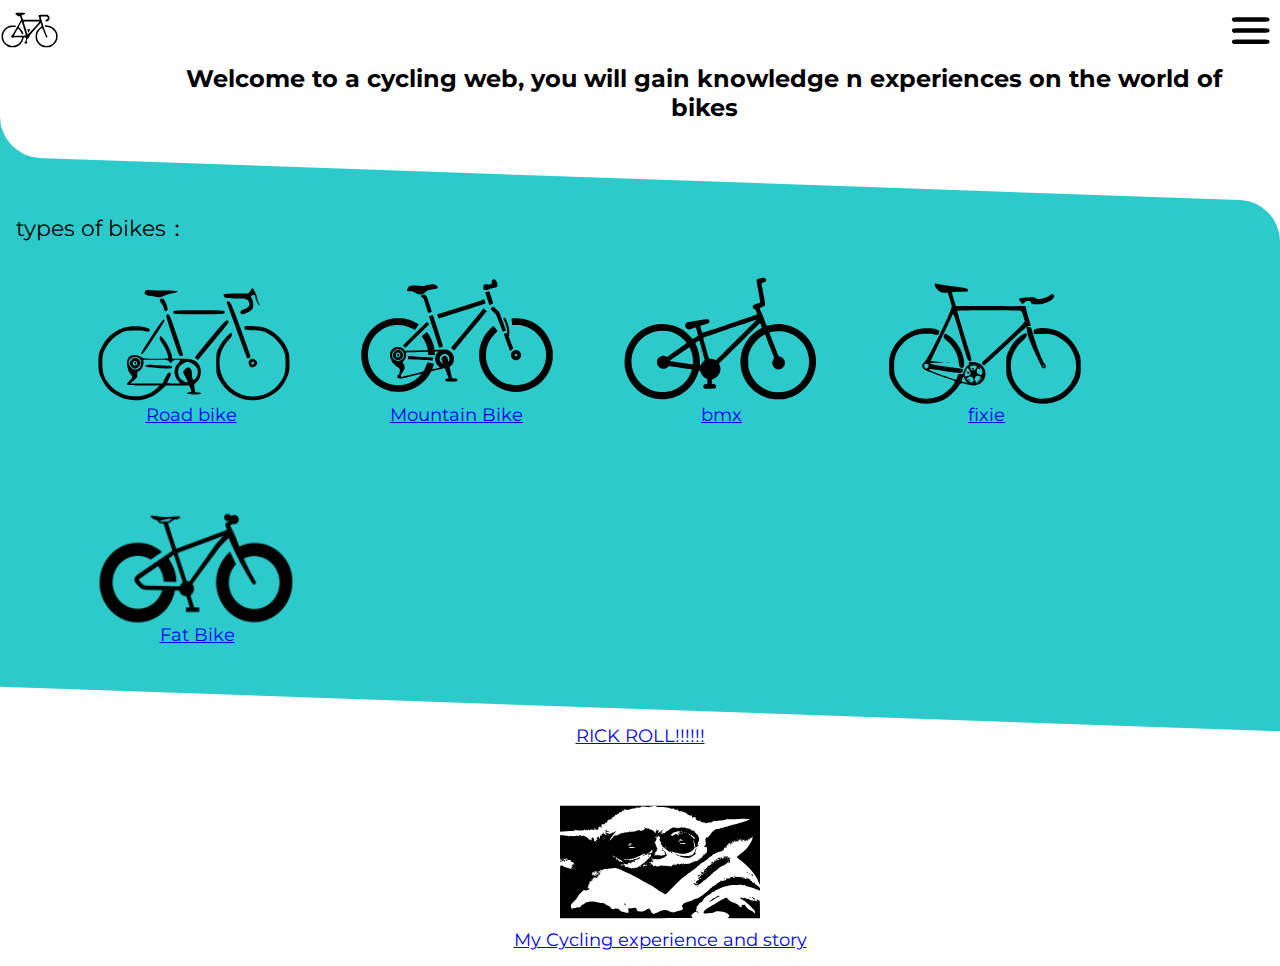
==== html/index.html @ b232b6c2 "finished about page, started road bike pg" ====
<!DOCTYPE html>
<html lang="en">
<head>
    <meta charset="UTF-8">
    <meta name="viewport" content="width=device-width, initial-scale=1.0">
    <meta http-equiv="X-UA-Compatible" content="ie=edge">
    <title>The World of Cycling</title>
    <link rel="stylesheet" href="../css/main.css">
</head>
<body>
    <div class = "container">
        <header>
            <a href="index.html" class="hide-desktop">
                <img src="../images/bike_icon.svg" alt="bike pic icon" class="icon" style="width:60px;height:60px">
            </a>
            <h1>Welcome to a cycling web, you will gain knowledge n experiences on the world of bikes</h1>            
        </header>
        
        <nav class="head">
            <a href="#" class="hide-desktop">
                <img src="../images/menu.svg" alt="menuicon" class="menu" id="menu">
            </a>
            <ul class="show-desktop hide-mobile" id="nava">
                <li id="close" class="clost-btn">
                    <img src = "../images/close-icon.svg" class="close-icon" alt="close-icon">
                </li>
                <li><a href="index.html">home</a></li>
                <li><a href="about.html">about</a></li>
                <li><a href="contact.html">contact</a></li>
                <li><a href="#">memes</a></li>
            </ul>
        </nav>        
    </div>

    <div>
        <p></p>
    </div>
    
    <div class="blue-container">
        <div class = "container">
            <p class="intro">types of bikes：</p>
            <nav>
                <ul class="bikes" id="NavBikes" >
                    
                    <li>
                        <a href="road.html">
                            <img src="../images/roadBike.svg" alt="road" class="road" id ="road" style="width:200px;height:200px">
                            <p>Road bike</p>
                        </a>
                    </li>
                    <li>
                        <a href="https://www.youtube.com/watch?v=yotOZVELSMc">
                            <img src="../images/mtb.svg" alt="mtb" class="mtb" id ="mtb" style="width:200px;height:200px">
                            <p>Mountain Bike</p>
                        </a>
                    </li>
                
                
                    <li>
                        <a href="https://www.youtube.com/watch?v=danm2Kgxozo">
                            <img src="../images/bmx.svg" alt="bmx" class="bmx" id ="bmx" style="width:200px;height:200px">
                            <p>bmx</p>
                        </a>
                    </li>
                    <li>
                        <a href="#">
                            <img src="../images/fixie.svg" alt="fixie" class="fixie" id ="fixie"  style="width:200px;height:200px">
                            <p>fixie</p>
                        </a>
                    </li>
                    <li>
                        <a href="#">
                            <img src="../images/fatBike.png" alt="fatBike" class="fat" id ="fatBike"  style="width:212px;height:200px">
                            <p>Fat Bike</p>
                        </a>
                    </li>
                                          
                </ul>            
            </nav>
        </div>
    </div>
    

    <div class = "bg-container">
        <div class = "sec-container">
            <a href="https://www.youtube.com/watch?v=dQw4w9WgXcQ">
                <p>RICK ROLL!!!!!!</p>
            </a>
            <ul >
                <li class = "bb">
                    <figure>
                        <a href="#" class = "MyStory">
                            <img src="../images/bbyoda.svg" alt="my cycling" id="bike"  style="width:200px;height:200px"> 
                            <p>My Cycling experience and story</p>
                        </a>
                    </figure>
                </li>
                
            </ul>
        </div>
    </div>
    <script src="../javaScript/index.js"></script>

</body>
</html>
---- css/main.css ----
@import url('https://fonts.googleapis.com/css?family=Montserrat:400,600');
body {
    margin: 0;
    background: white;
    font-family: 'Montserrat', sans-serif;
}

p, blockquote {
    font-size: 1.1em;
    line-height: 1em;
    list-style-type: none;
}

h1 {
    background-color: transparent;
    position: absolute;
    margin-left: 10%;
    text-align: center;
    font-size: 1.5em;
    padding: 2em;
}

header {
    display: flex;
    justify-content: space-between;
}

.container {
    text-align: center;
}

.show-desktop {
    list-style-type: none;
}

.hide-mobile {
    display: none;    
}
.menu {
    width: 40px;
    height: 40px;
    position: absolute;
    top: 10px;
    right: 10px;
}

.blue-container{
    background: rgb(44, 202, 202);
    margin-top: 35%; 
    list-style-type: none;   
    padding: 1em;
    border-top-right-radius: 40px;
    transform: skewY(2deg);
}

.intro {
    text-align: left;
    transform: skewY(-2deg);
    font-size: 1.4em;
}
.blue-container:before {
    content: "";
    width: 40px;
    height: 40px;
    background-color: rgb(44, 202, 202);
    position: absolute;
    top: -39px;
    left: 0;
    z-index: -2;
}
.blue-container:after {
    content: "";
    width: 80px;
    height: 80px;
    background-color: white;
    top: -80px;
    position: absolute;
    left: 0;
    border-radius: 50%;
    z-index: -1;
}

.blue-container ul{
    transform: skewY(-2deg);
}

.blue-container ul li {
    margin-bottom: 1em;
    margin-left: 2.9%;
    margin-right: 2.5%;  
    list-style-type: none;
    align-items: center;
}

.blue-container ul li p {
    margin-top: -2em;
}

.bg-container {
    text-align: center;    
}
.bb {
    list-style-type: none;
}
.bg-container ul li p{
    margin-top: -2em;
}
.fat {
    fill-opacity: 0;
    background-color: rgb(44, 202, 202);
}
.head ul{
    position: fixed;
    width: 25.1%;
    top: 0;
    right: 0;
    text-align:left;
    background: rgb(75, 74, 74);
    height: 100%;
    z-index: 10;
    padding-top: 3em;
    padding-left: 0%;
}
.head ul li{
    align-self:left;

}
.head ul li a {
    
    color: white;
    padding: 1em;
    text-decoration: none;
    text-align: left;
    display: block;
    width: 100%;    
    background-color: rgb(85, 90, 90);
}

.head ul li a:hover {
    background-color: rgb(146, 141, 141);
}

.close-icon {
    width: 20px;
    height: 20px;
    background-color:rgb(75, 74, 74);
    cursor: pointer;
}

.close-icon:hover {
    background-color: rgb(184, 182, 182);
}


@media only screen and (min-width: 650px) {

    .blue-container {
        margin-top: 19%;
    }

    .bikes {
        display: flex;
        -webkit-flex-wrap: wrap;
        flex-wrap: wrap;          
    }

    .blue-container ul li img{
        width: 5%;
        align-items: center;
    }
}
@media only screen and (min-width: 1024px) {
    .blue-container {
        margin-top: 9%;
    }
    .blue-container ul {
        display: flex;
        
        margin-top: -2%;
        
        
    }

}
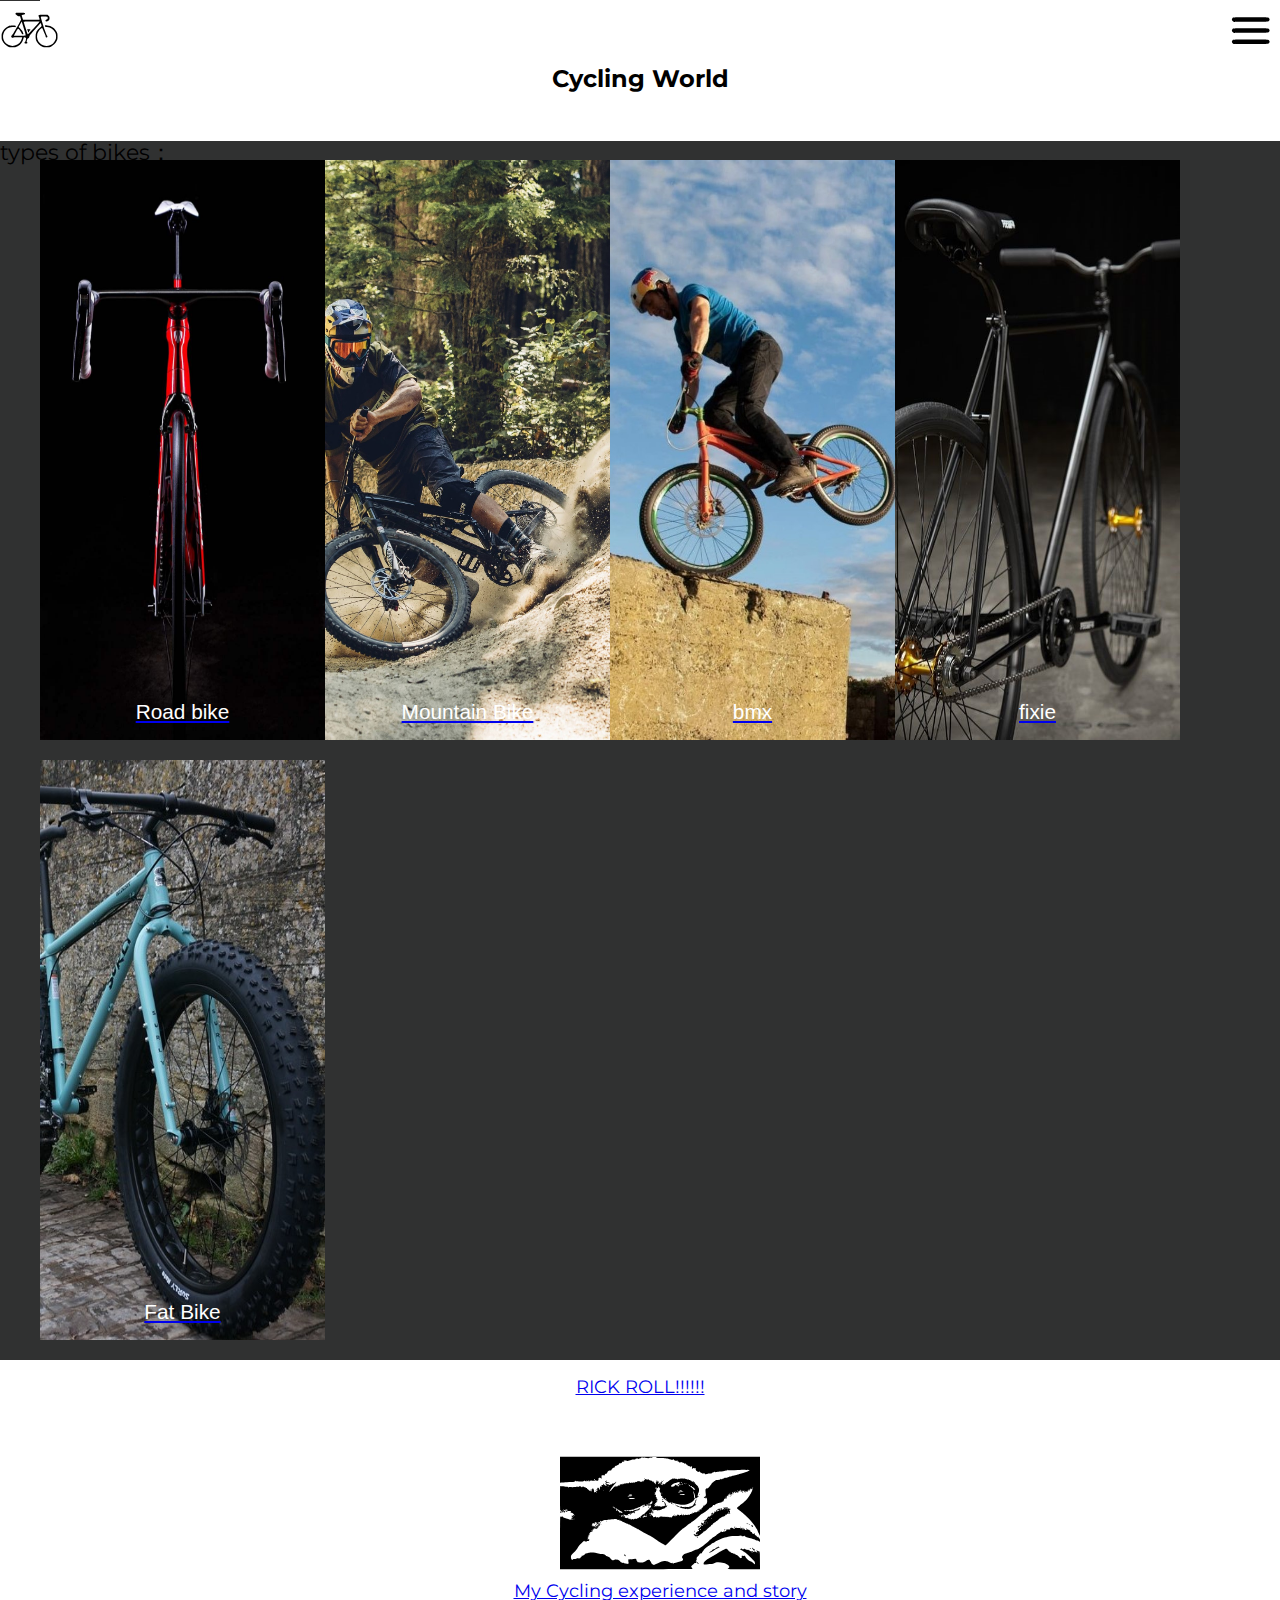
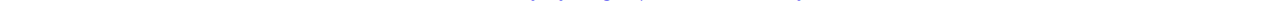
==== commit 8869f56e: "Redo main page" ====
--- a/html/index.html
+++ b/html/index.html
@@ -13,9 +13,11 @@
             <a href="index.html" class="hide-desktop">
                 <img src="../images/bike_icon.svg" alt="bike pic icon" class="icon" style="width:60px;height:60px">
             </a>
-            <h1>Welcome to a cycling web, you will gain knowledge n experiences on the world of bikes</h1>            
+            <h1>Cycling World</h1>            
         </header>
-        
+        <div>
+            
+        </div>
         <nav class="head">
             <a href="#" class="hide-desktop">
                 <img src="../images/menu.svg" alt="menuicon" class="menu" id="menu">
@@ -44,13 +46,13 @@
                     
                     <li>
                         <a href="road.html">
-                            <img src="../images/roadBike.svg" alt="road" class="road" id ="road" style="width:200px;height:200px">
+                            <img src="../images/aRoad.jpg" alt="road" class="road" id ="road">
                             <p>Road bike</p>
                         </a>
                     </li>
                     <li>
                         <a href="https://www.youtube.com/watch?v=yotOZVELSMc">
-                            <img src="../images/mtb.svg" alt="mtb" class="mtb" id ="mtb" style="width:200px;height:200px">
+                            <img src="../images/amtb.jpg" alt="mtb" class="mtb" id ="mtb">
                             <p>Mountain Bike</p>
                         </a>
                     </li>
@@ -58,19 +60,19 @@
                 
                     <li>
                         <a href="https://www.youtube.com/watch?v=danm2Kgxozo">
-                            <img src="../images/bmx.svg" alt="bmx" class="bmx" id ="bmx" style="width:200px;height:200px">
+                            <img src="../images/aBMX.jpg" alt="bmx" class="bmx" id ="bmx">
                             <p>bmx</p>
                         </a>
                     </li>
                     <li>
                         <a href="#">
-                            <img src="../images/fixie.svg" alt="fixie" class="fixie" id ="fixie"  style="width:200px;height:200px">
+                            <img src="../images/afixie.jpg" alt="fixie" class="fixie" id ="fixie">
                             <p>fixie</p>
                         </a>
                     </li>
                     <li>
                         <a href="#">
-                            <img src="../images/fatBike.png" alt="fatBike" class="fat" id ="fatBike"  style="width:212px;height:200px">
+                            <img src="../images/fatBike.jpg" alt="fatBike" class="fat" id ="fatBike">
                             <p>Fat Bike</p>
                         </a>
                     </li>
--- a/css/main.css
+++ b/css/main.css
@@ -12,12 +12,12 @@
 }
 
 h1 {
+    width: 100%;
     background-color: transparent;
     position: absolute;
-    margin-left: 10%;
     text-align: center;
     font-size: 1.5em;
-    padding: 2em;
+    margin-top: 5%;
 }
 
 header {
@@ -45,24 +45,25 @@
 }
 
 .blue-container{
-    background: rgb(44, 202, 202);
-    margin-top: 35%; 
+    background: rgb(48, 49, 49);
+    margin-top: 5%; 
     list-style-type: none;   
-    padding: 1em;
-    border-top-right-radius: 40px;
-    transform: skewY(2deg);
+    
+
 }
 
 .intro {
     text-align: left;
-    transform: skewY(-2deg);
+    
     font-size: 1.4em;
 }
+
+
 .blue-container:before {
     content: "";
     width: 40px;
     height: 40px;
-    background-color: rgb(44, 202, 202);
+    background-color: rgb(49, 49, 49);
     position: absolute;
     top: -39px;
     left: 0;
@@ -81,19 +82,22 @@
 }
 
 .blue-container ul{
-    transform: skewY(-2deg);
+    
 }
 
 .blue-container ul li {
     margin-bottom: 1em;
-    margin-left: 2.9%;
-    margin-right: 2.5%;  
+    
+    
     list-style-type: none;
     align-items: center;
 }
 
 .blue-container ul li p {
     margin-top: -2em;
+    color: white;
+    font-family: 'Lucida Sans', 'Lucida Sans Regular', 'Lucida Grande', 'Lucida Sans Unicode', Geneva, Verdana, sans-serif;
+    font-size: 1.3em;
 }
 
 .bg-container {
@@ -105,10 +109,7 @@
 .bg-container ul li p{
     margin-top: -2em;
 }
-.fat {
-    fill-opacity: 0;
-    background-color: rgb(44, 202, 202);
-}
+
 .head ul{
     position: fixed;
     width: 25.1%;
@@ -152,10 +153,11 @@
 }
 
 
-@media only screen and (min-width: 650px) {
+
+@media only screen and (min-width: 450px) {
 
     .blue-container {
-        margin-top: 19%;
+        margin-top:9%;
     }
 
     .bikes {
@@ -165,13 +167,14 @@
     }
 
     .blue-container ul li img{
-        width: 5%;
+        height: 580px;
+        width: 285px;
         align-items: center;
     }
 }
 @media only screen and (min-width: 1024px) {
     .blue-container {
-        margin-top: 9%;
+        margin-top: 6%;
     }
     .blue-container ul {
         display: flex;
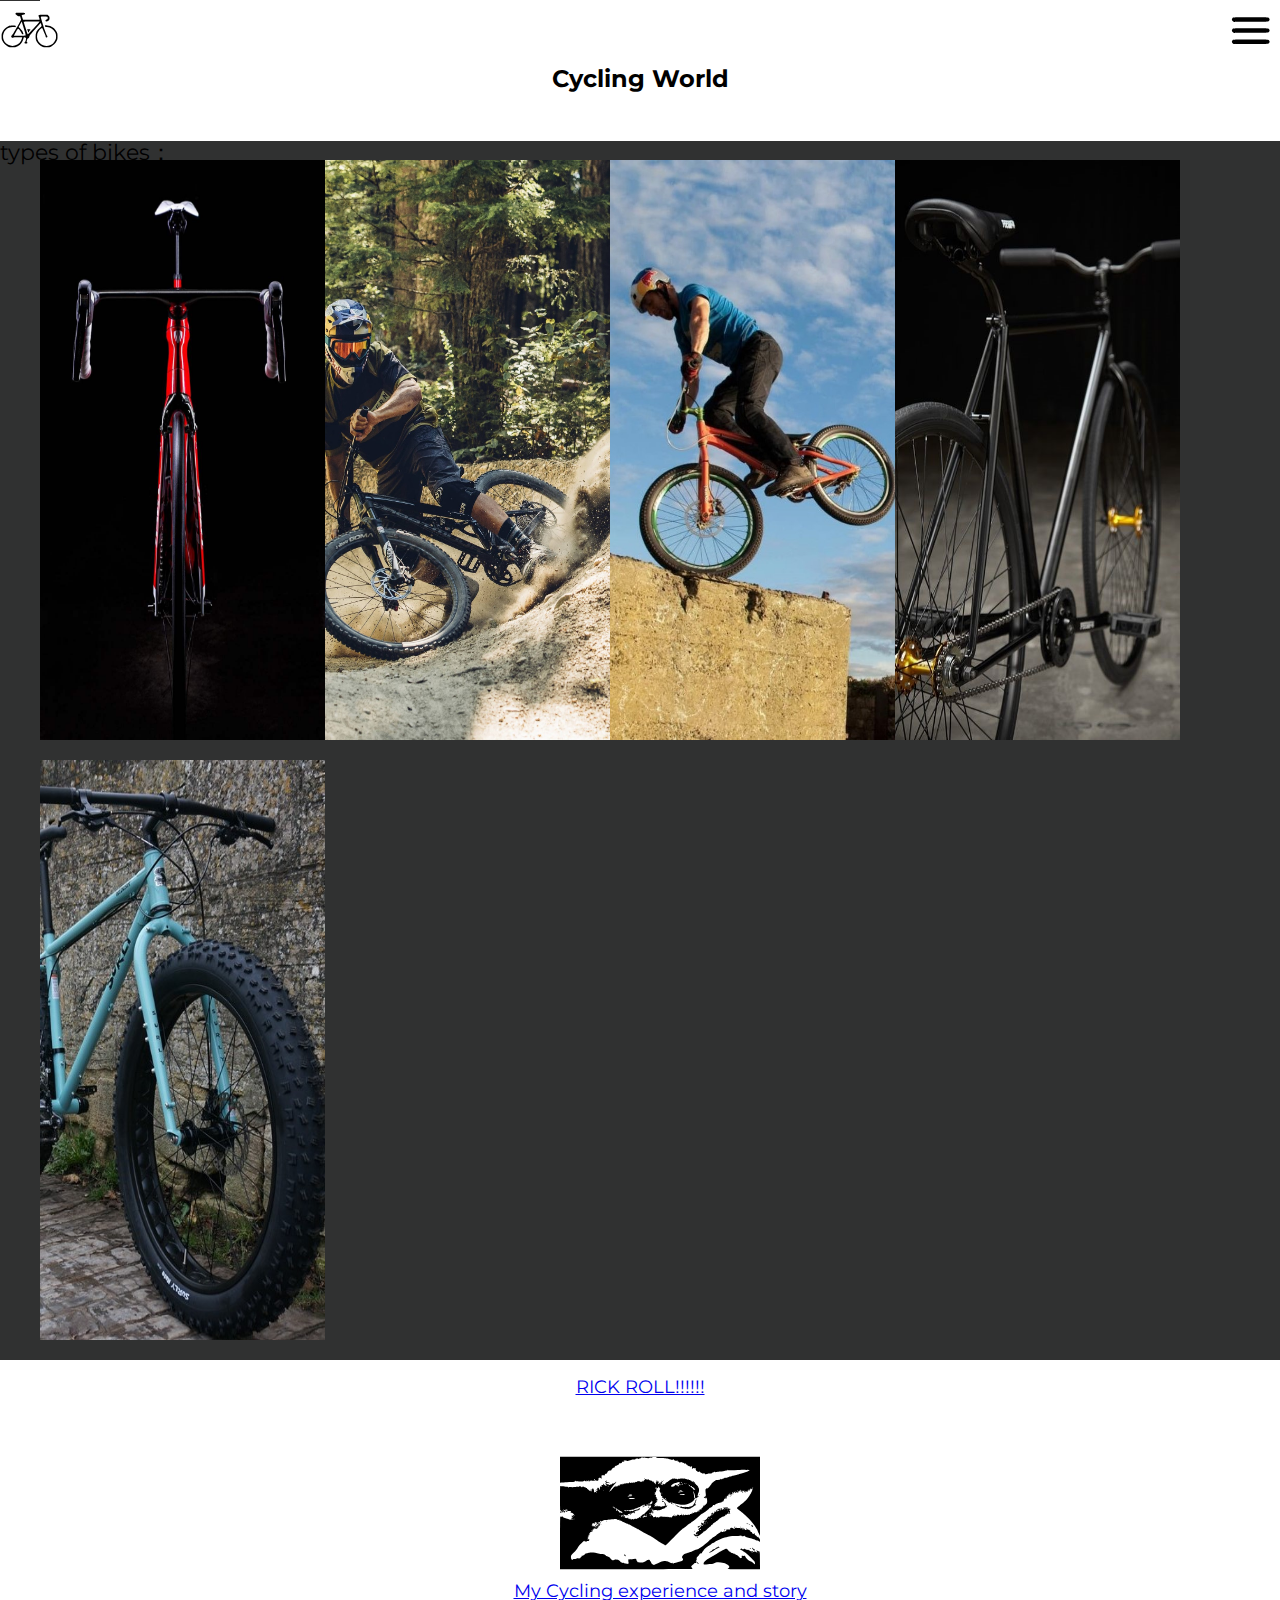
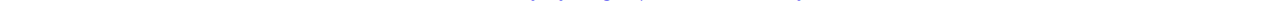
==== commit f42c1cb6: "Added opacity effect on main page" ====
--- a/html/index.html
+++ b/html/index.html
@@ -45,36 +45,49 @@
                 <ul class="bikes" id="NavBikes" >
                     
                     <li>
-                        <a href="road.html">
+                        <div class = "imgcontainer">
                             <img src="../images/aRoad.jpg" alt="road" class="road" id ="road">
-                            <p>Road bike</p>
-                        </a>
+                            <a class = "rb" href="road.html">
+                               <p>Road Bike</p>
+                            </a>
+                        </div>                        
                     </li>
+
                     <li>
-                        <a href="https://www.youtube.com/watch?v=yotOZVELSMc">
+                        <div class = "imgcontainer">
                             <img src="../images/amtb.jpg" alt="mtb" class="mtb" id ="mtb">
-                            <p>Mountain Bike</p>
-                        </a>
-                    </li>
-                
+                            <a class = "mtb" href="https://www.youtube.com/watch?v=yotOZVELSMc">
+                                <p>Mountain </p>
+                                <p> Bike</p>
+                            </a>
+                        </div>                        
+                    </li>                
                 
                     <li>
-                        <a href="https://www.youtube.com/watch?v=danm2Kgxozo">
+                        <div class = "imgcontainer">
                             <img src="../images/aBMX.jpg" alt="bmx" class="bmx" id ="bmx">
-                            <p>bmx</p>
+                            <a class = "bmx" href="https://www.youtube.com/watch?v=danm2Kgxozo">
+                                <p>BMX Bike</p>
+                            </a>  
+                        </div>                        
+                    </li>
+
+                    <li>
+                        <div class = "imgcontainer">
+                            <img src="../images/afixie.jpg" alt="fixie" class="fixie" id ="fixie">
+                        <a class = "fix" href="#">
+                            <p>Fixed Gear</p>
                         </a>
+                        </div>                        
                     </li>
+
                     <li>
-                        <a href="#">
-                            <img src="../images/afixie.jpg" alt="fixie" class="fixie" id ="fixie">
-                            <p>fixie</p>
-                        </a>
-                    </li>
-                    <li>
-                        <a href="#">
+                        <div class = "imgcontainer">
                             <img src="../images/fatBike.jpg" alt="fatBike" class="fat" id ="fatBike">
-                            <p>Fat Bike</p>
-                        </a>
+                            <a class = "fat" href="#">
+                                <p>Fat Bike</p>
+                            </a> 
+                        </div>                        
                     </li>
                                           
                 </ul>            
--- a/css/main.css
+++ b/css/main.css
@@ -48,13 +48,10 @@
     background: rgb(48, 49, 49);
     margin-top: 5%; 
     list-style-type: none;   
-    
-
 }
 
 .intro {
-    text-align: left;
-    
+    text-align: left;    
     font-size: 1.4em;
 }
 
@@ -81,25 +78,41 @@
     z-index: -1;
 }
 
-.blue-container ul{
-    
-}
-
 .blue-container ul li {
     margin-bottom: 1em;
-    
-    
     list-style-type: none;
     align-items: center;
 }
 
-.blue-container ul li p {
-    margin-top: -2em;
+.imgcontainer {
+    position: relative;
+    text-align: center;
+    color: white;
+}
+
+.imgcontainer a{
+    position: absolute;
+    top: 40%;
+    left: 28%;
     color: white;
     font-family: 'Lucida Sans', 'Lucida Sans Regular', 'Lucida Grande', 'Lucida Sans Unicode', Geneva, Verdana, sans-serif;
     font-size: 1.3em;
+    background-color: rgb(0, 0, 0);
+    text-align: center;
+    padding: 5px;
 }
 
+.imgcontainer a{
+    opacity: 0;
+}
+
+.imgcontainer:hover{
+    opacity: 0.6;
+}
+
+.imgcontainer:hover a{
+    opacity: 1;
+}
 .bg-container {
     text-align: center;    
 }
@@ -152,8 +165,6 @@
     background-color: rgb(184, 182, 182);
 }
 
-
-
 @media only screen and (min-width: 450px) {
 
     .blue-container {
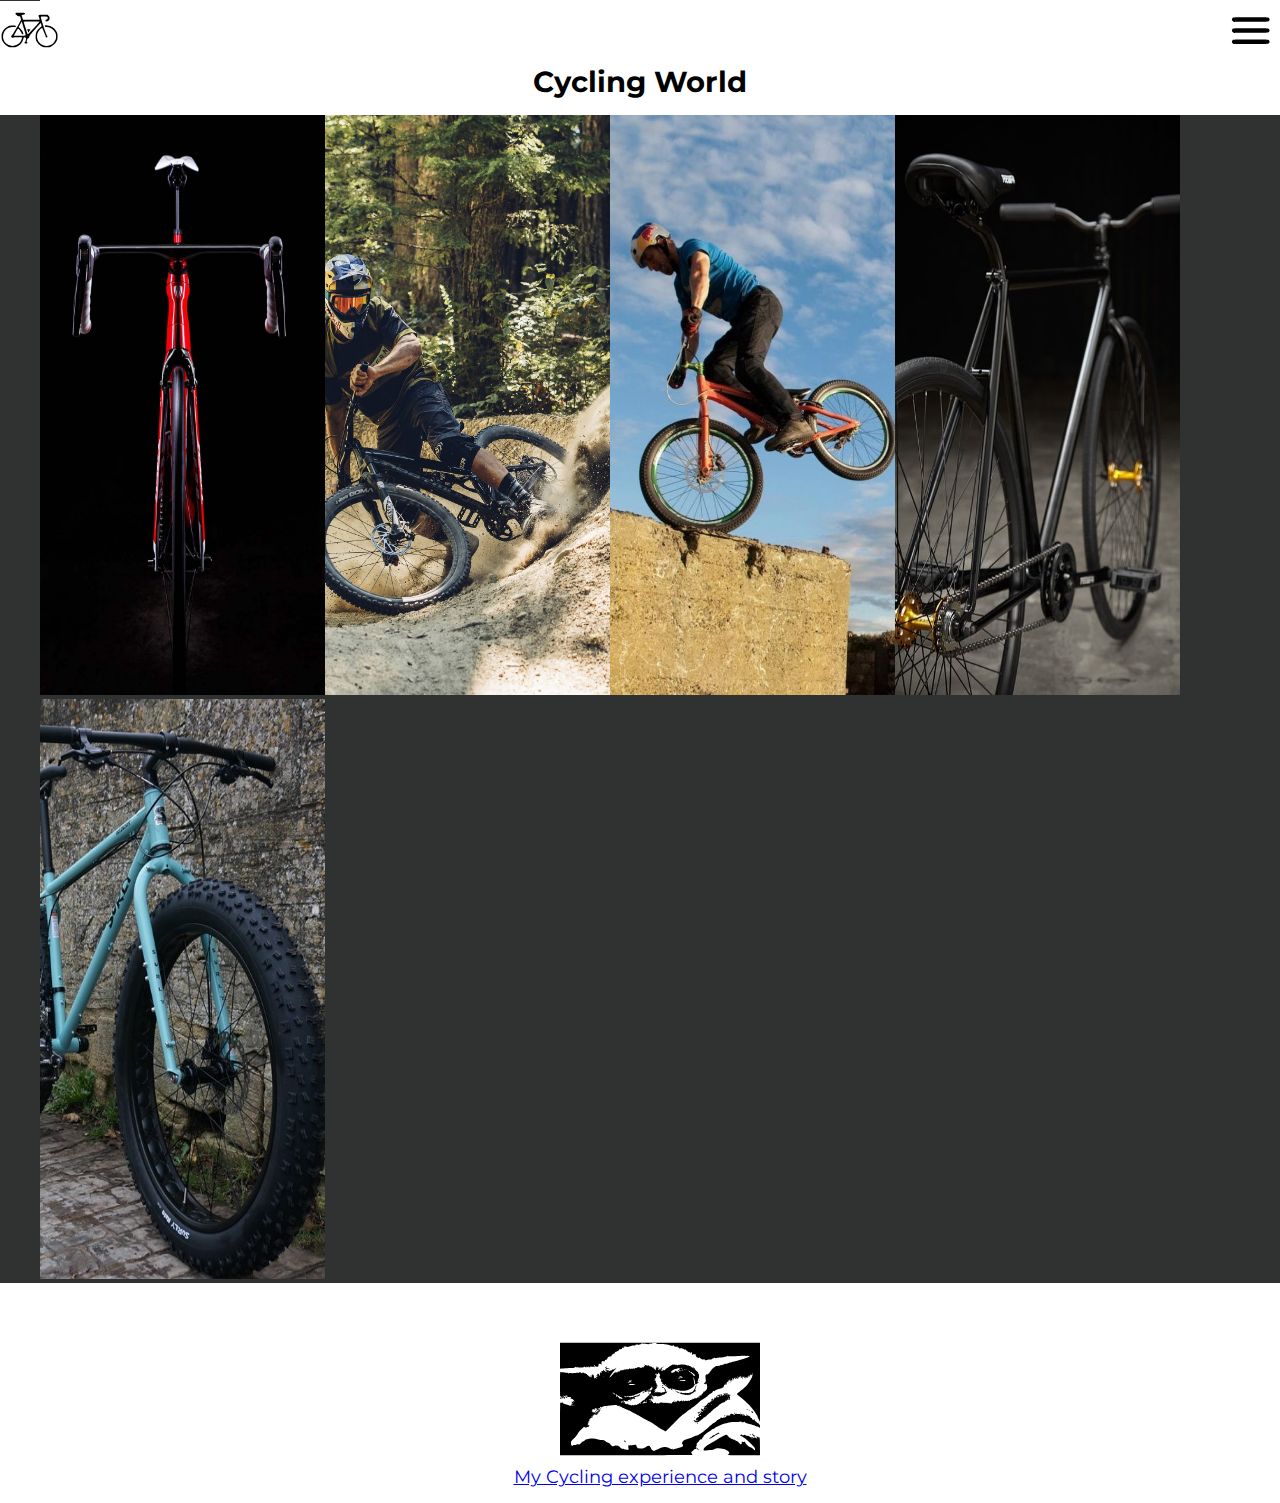
==== commit eb343f5f: "update on main page" ====
--- a/html/index.html
+++ b/html/index.html
@@ -15,8 +15,11 @@
             </a>
             <h1>Cycling World</h1>            
         </header>
-        <div>
-            
+    <div>
+        
+    <div class = "intro">
+
+    </div>
         </div>
         <nav class="head">
             <a href="#" class="hide-desktop">
@@ -40,7 +43,6 @@
     
     <div class="blue-container">
         <div class = "container">
-            <p class="intro">types of bikes：</p>
             <nav>
                 <ul class="bikes" id="NavBikes" >
                     
@@ -98,13 +100,10 @@
 
     <div class = "bg-container">
         <div class = "sec-container">
-            <a href="https://www.youtube.com/watch?v=dQw4w9WgXcQ">
-                <p>RICK ROLL!!!!!!</p>
-            </a>
-            <ul >
+            <ul>
                 <li class = "bb">
                     <figure>
-                        <a href="#" class = "MyStory">
+                        <a href="https://www.youtube.com/watch?v=dQw4w9WgXcQ" class = "MyStory">
                             <img src="../images/bbyoda.svg" alt="my cycling" id="bike"  style="width:200px;height:200px"> 
                             <p>My Cycling experience and story</p>
                         </a>
--- a/css/main.css
+++ b/css/main.css
@@ -16,7 +16,7 @@
     background-color: transparent;
     position: absolute;
     text-align: center;
-    font-size: 1.5em;
+    font-size: 1.8em;
     margin-top: 5%;
 }
 
@@ -50,12 +50,6 @@
     list-style-type: none;   
 }
 
-.intro {
-    text-align: left;    
-    font-size: 1.4em;
-}
-
-
 .blue-container:before {
     content: "";
     width: 40px;
@@ -79,7 +73,7 @@
 }
 
 .blue-container ul li {
-    margin-bottom: 1em;
+   
     list-style-type: none;
     align-items: center;
 }
@@ -93,10 +87,10 @@
 .imgcontainer a{
     position: absolute;
     top: 40%;
-    left: 28%;
+    left: 25%;
     color: white;
     font-family: 'Lucida Sans', 'Lucida Sans Regular', 'Lucida Grande', 'Lucida Sans Unicode', Geneva, Verdana, sans-serif;
-    font-size: 1.3em;
+    font-size: 1.5em;
     background-color: rgb(0, 0, 0);
     text-align: center;
     padding: 5px;
@@ -183,16 +177,14 @@
         align-items: center;
     }
 }
+
 @media only screen and (min-width: 1024px) {
     .blue-container {
         margin-top: 6%;
     }
     .blue-container ul {
-        display: flex;
-        
-        margin-top: -2%;
-        
-        
+        display: flex;        
+        margin-top: -2%;    
     }
 
 }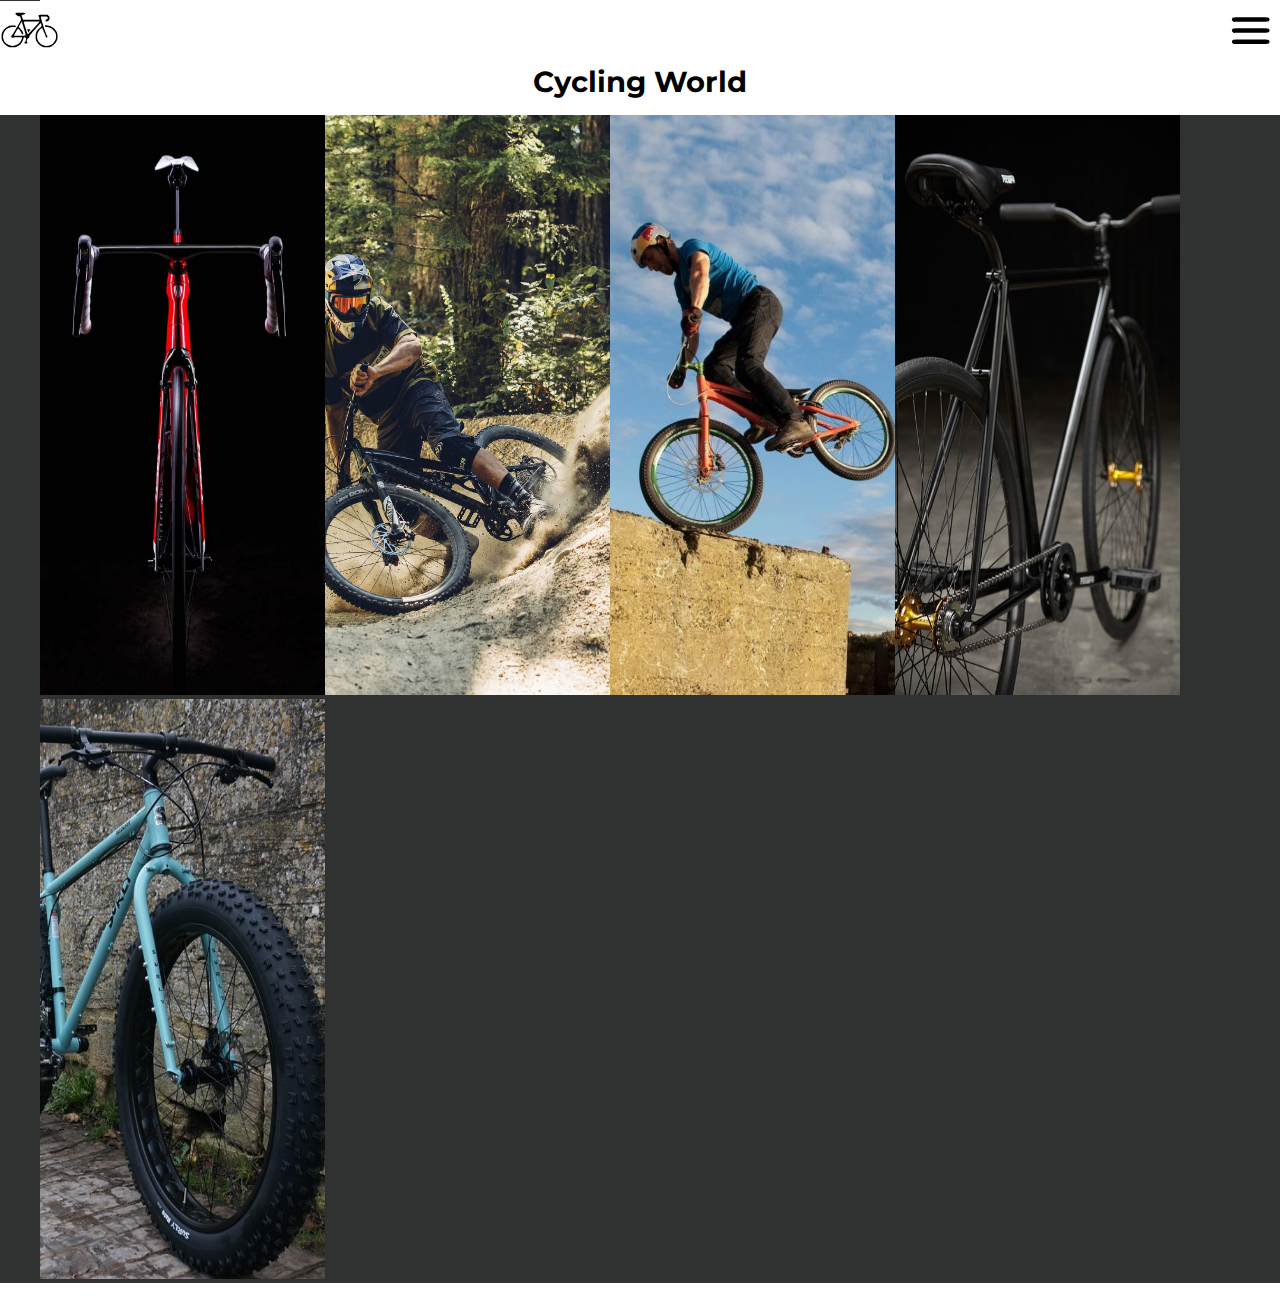
==== commit fca4b193: "update road bike" ====
--- a/html/index.html
+++ b/html/index.html
@@ -37,9 +37,6 @@
         </nav>        
     </div>
 
-    <div>
-        <p></p>
-    </div>
     
     <div class="blue-container">
         <div class = "container">
@@ -103,16 +100,14 @@
             <ul>
                 <li class = "bb">
                     <figure>
-                        <a href="https://www.youtube.com/watch?v=dQw4w9WgXcQ" class = "MyStory">
-                            <img src="../images/bbyoda.svg" alt="my cycling" id="bike"  style="width:200px;height:200px"> 
-                            <p>My Cycling experience and story</p>
-                        </a>
+                        
                     </figure>
-                </li>
-                
+                </li>                
             </ul>
         </div>
     </div>
+
+    
     <script src="../javaScript/index.js"></script>
 
 </body>
--- a/css/main.css
+++ b/css/main.css
@@ -36,6 +36,50 @@
 .hide-mobile {
     display: none;    
 }
+
+
+.head ul{
+    position: fixed;
+    width: 25.1%;
+    top: 0;
+    right: 0;
+    text-align:left;
+    background: rgb(75, 74, 74);
+    height: 100%;
+    z-index: 10;
+    padding-top: 3em;
+    padding-left: 0%;
+}
+.head ul li{
+    align-self:left;
+
+}
+.head ul li a {
+    
+    color: white;
+    padding: 1em;
+    text-decoration: none;
+    text-align: left;
+    display: block;
+    width: 100%;    
+    background-color: rgb(85, 90, 90);
+}
+
+.head ul li a:hover {
+    background-color: rgb(146, 141, 141);
+}
+
+.close-icon {
+    width: 20px;
+    height: 20px;
+    background-color:rgb(75, 74, 74);
+    cursor: pointer;
+}
+
+.close-icon:hover {
+    background-color: rgb(184, 182, 182);
+}
+
 .menu {
     width: 40px;
     height: 40px;
@@ -117,48 +161,6 @@
     margin-top: -2em;
 }
 
-.head ul{
-    position: fixed;
-    width: 25.1%;
-    top: 0;
-    right: 0;
-    text-align:left;
-    background: rgb(75, 74, 74);
-    height: 100%;
-    z-index: 10;
-    padding-top: 3em;
-    padding-left: 0%;
-}
-.head ul li{
-    align-self:left;
-
-}
-.head ul li a {
-    
-    color: white;
-    padding: 1em;
-    text-decoration: none;
-    text-align: left;
-    display: block;
-    width: 100%;    
-    background-color: rgb(85, 90, 90);
-}
-
-.head ul li a:hover {
-    background-color: rgb(146, 141, 141);
-}
-
-.close-icon {
-    width: 20px;
-    height: 20px;
-    background-color:rgb(75, 74, 74);
-    cursor: pointer;
-}
-
-.close-icon:hover {
-    background-color: rgb(184, 182, 182);
-}
-
 @media only screen and (min-width: 450px) {
 
     .blue-container {
